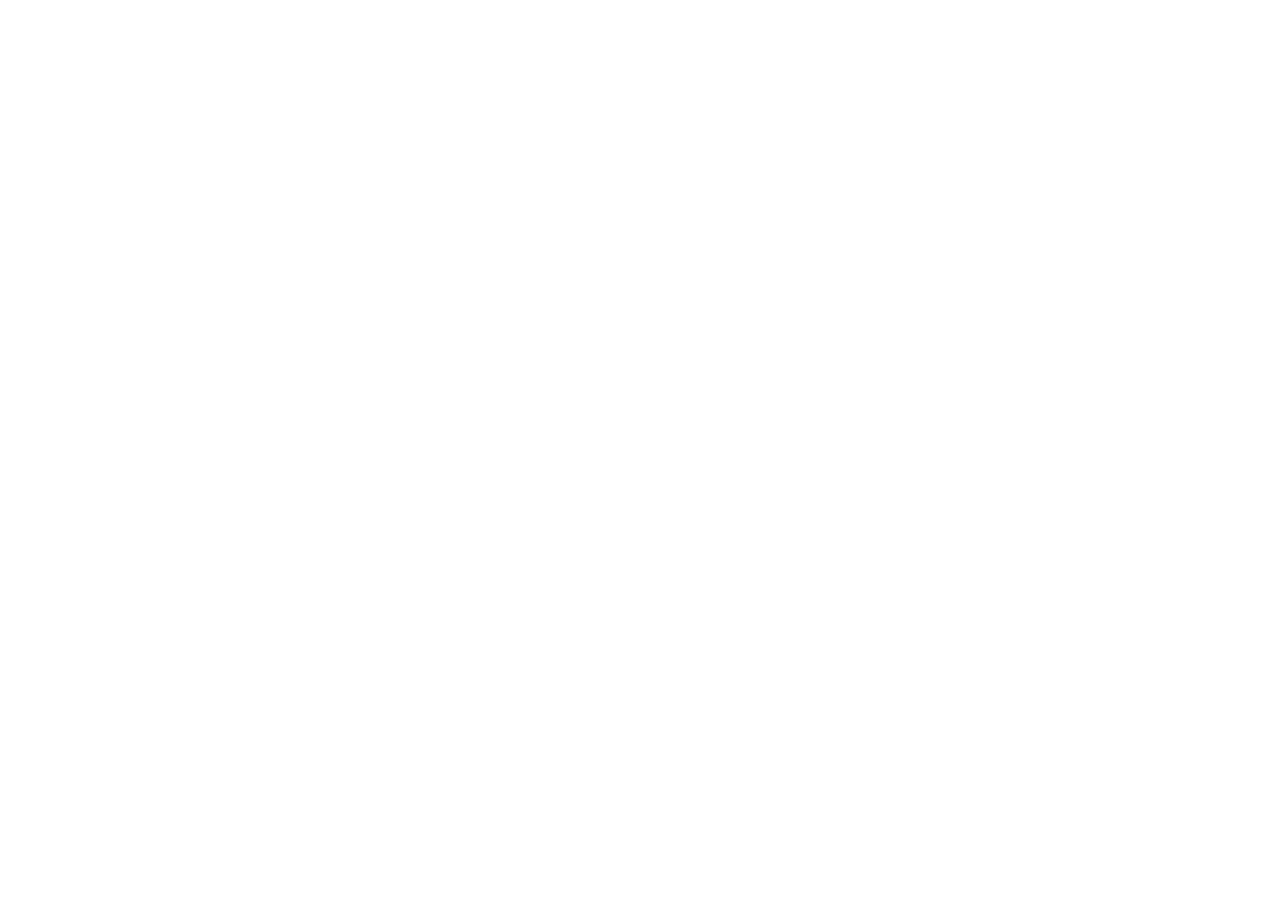
==== Images/Hubble/index.html @ f0825211 "Creating the base files for image section exercise" ====
<!DOCTYPE html>
<html lang="en">
  <head>
    <meta charset="UTF-8" />
    <meta http-equiv="X-UA-Compatible" content="IE=edge" />
    <meta name="viewport" content="width=device-width, initial-scale=1.0" />
    <title>Hubble</title>
    <link rel="stylesheet" href="css/normalize.css" />
    <link rel="stylesheet" href="css/style.css" />
  </head>
  <body></body>
</html>
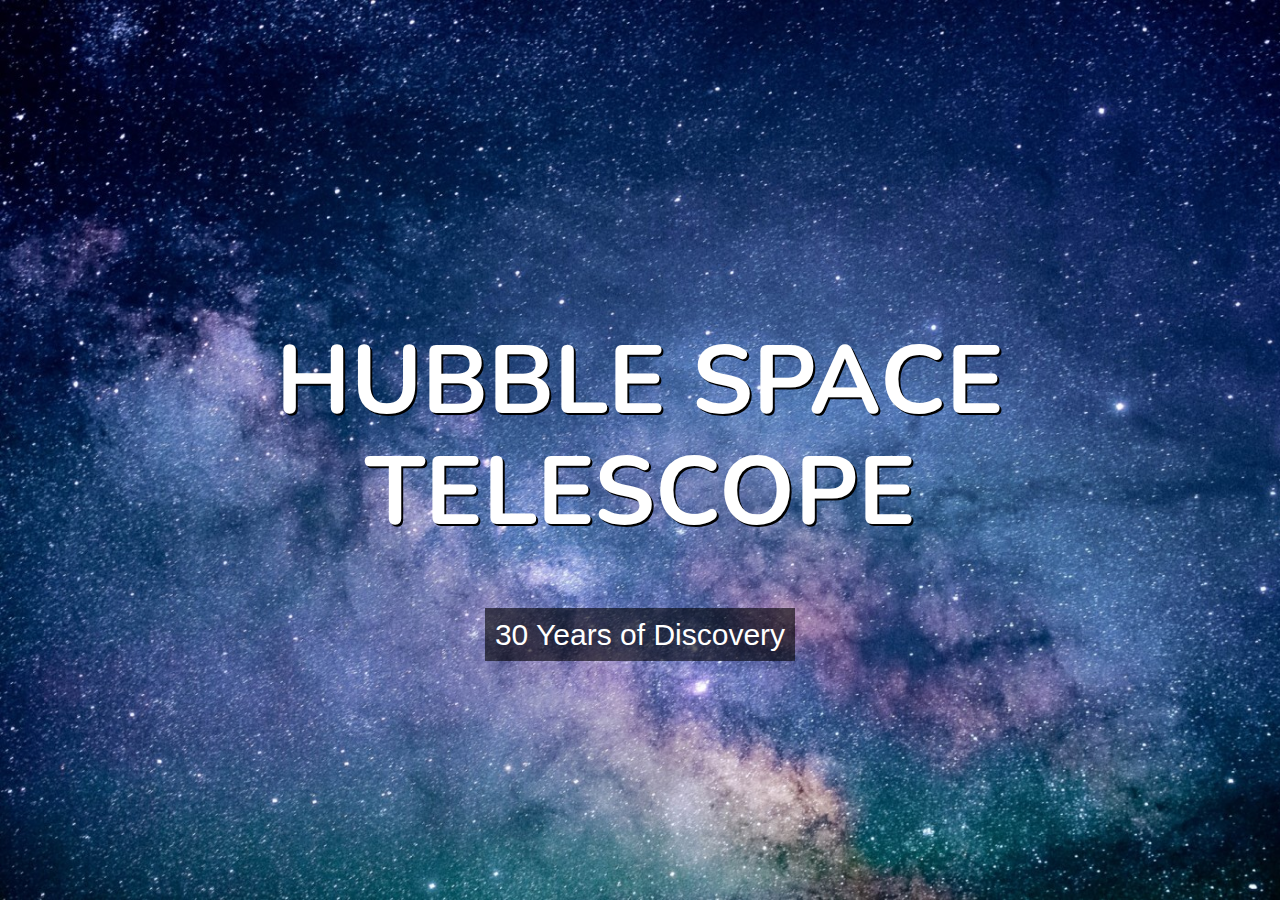
==== commit f4972a63: "Adding style to text and aliging it in the center" ====
--- a/Images/Hubble/index.html
+++ b/Images/Hubble/index.html
@@ -5,8 +5,19 @@
     <meta http-equiv="X-UA-Compatible" content="IE=edge" />
     <meta name="viewport" content="width=device-width, initial-scale=1.0" />
     <title>Hubble</title>
+    <link rel="preconnect" href="https://fonts.googleapis.com" />
+    <link rel="preconnect" href="https://fonts.gstatic.com" crossorigin />
+    <link
+      href="https://fonts.googleapis.com/css2?family=Nunito:wght@1000&display=swap"
+      rel="stylesheet"
+    />
     <link rel="stylesheet" href="css/normalize.css" />
     <link rel="stylesheet" href="css/style.css" />
   </head>
-  <body></body>
+  <body>
+    <div class="container">
+      <h1 class="label">HUBBLE SPACE TELESCOPE</h1>
+      <p><span class="detail">30 Years of Discovery</span></p>
+    </div>
+  </body>
 </html>
--- a/Images/Hubble/css/style.css
+++ b/Images/Hubble/css/style.css
@@ -0,0 +1,59 @@
+html,
+body {
+  color: white;
+  text-align: center;
+  font-size: 62.5%;
+  background: url(../images/background_w1440.jpg);
+  background-repeat: no-repeat;
+  background-attachment: fixed;
+  background-size: cover;
+}
+
+@media screen and (max-width: 320px) {
+  body {
+    background: url(../images/background_w320.jpg);
+    background-repeat: no-repeat;
+    background-attachment: fixed;
+    background-size: cover;
+  }
+}
+
+@media screen and (min-width: 320px) and (max-width: 853px) {
+  body {
+    background: url(../images/background_w853.jpg);
+    background-repeat: no-repeat;
+    background-attachment: fixed;
+    background-size: cover;
+  }
+}
+
+@media screen and (min-width: 853px) and (max-width: 1228px) {
+  body {
+    background: url(../images/background_w1228.jpg);
+    background-repeat: no-repeat;
+    background-attachment: fixed;
+    background-size: cover;
+  }
+}
+
+.container {
+  display: flex;
+  flex-direction: column;
+  height: 100vh;
+  justify-content: center;
+  padding: 1rem;
+  text-align: center;
+}
+
+.label {
+  font-family: "Nunito", sans-serif;
+  font-size: 9.653rem;
+  text-shadow: 2px 2px 0 #000;
+}
+
+.detail {
+  font-family: Verdana, Geneva, Tahoma, sans-serif;
+  font-size: 3rem;
+  background-color: rgba(0, 0, 0, 0.6);
+  padding: 10px;
+}
